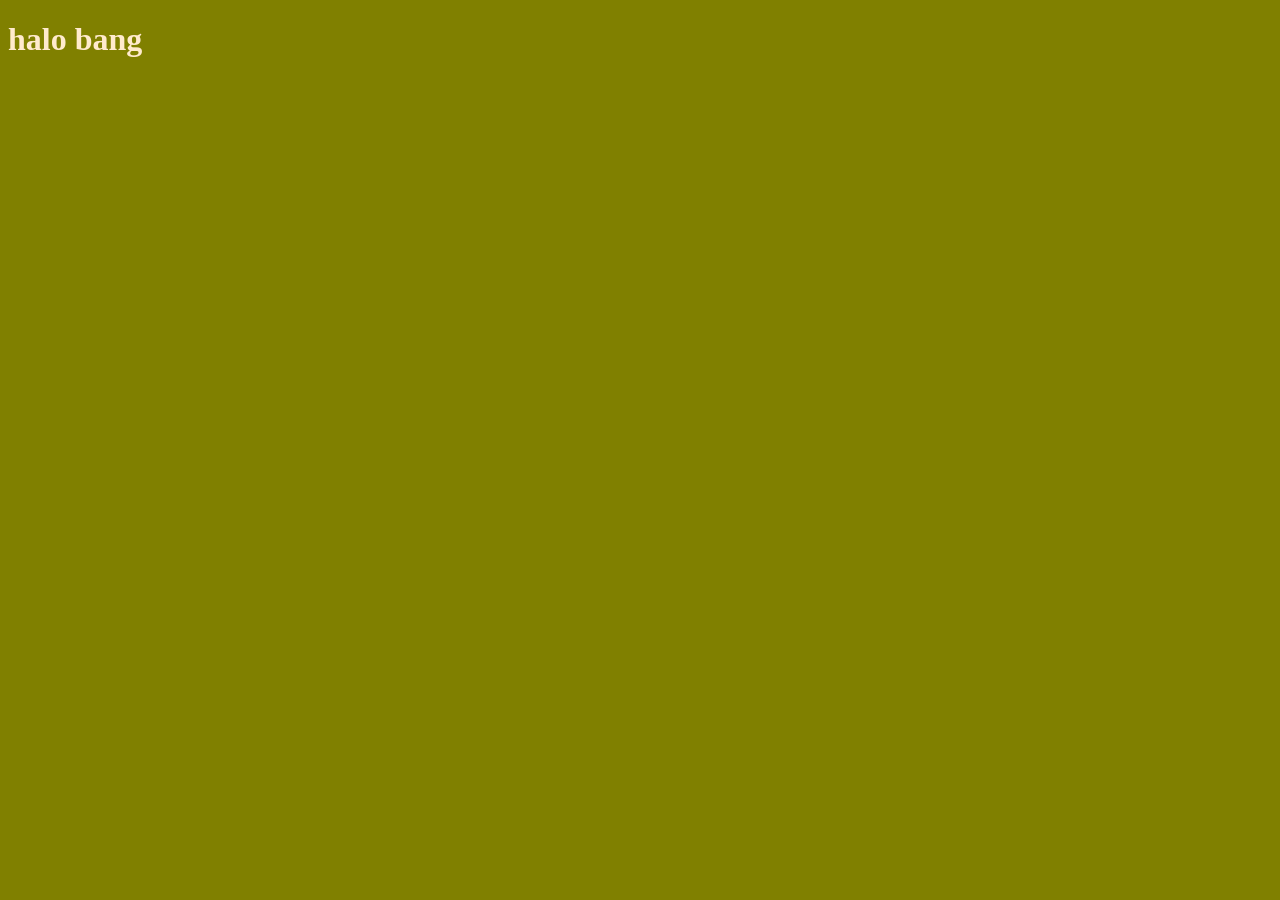
==== Teori/Pertemuan_2/index.html @ 816f4461 "tambah file teori" ====
<!DOCTYPE html>
<html lang="en">
<head>
    <meta charset="UTF-8">
    <meta name="viewport" content="width=device-width, initial-scale=1.0">
    <title>Document</title>
    <style>
        body {
            background-color: olive;
        }
    </style>
</head>
<body>
    <h1 style="font-family: 'Times New Roman', Times, serif; color: blanchedalmond;">halo bang</h1>
</body>
</html>
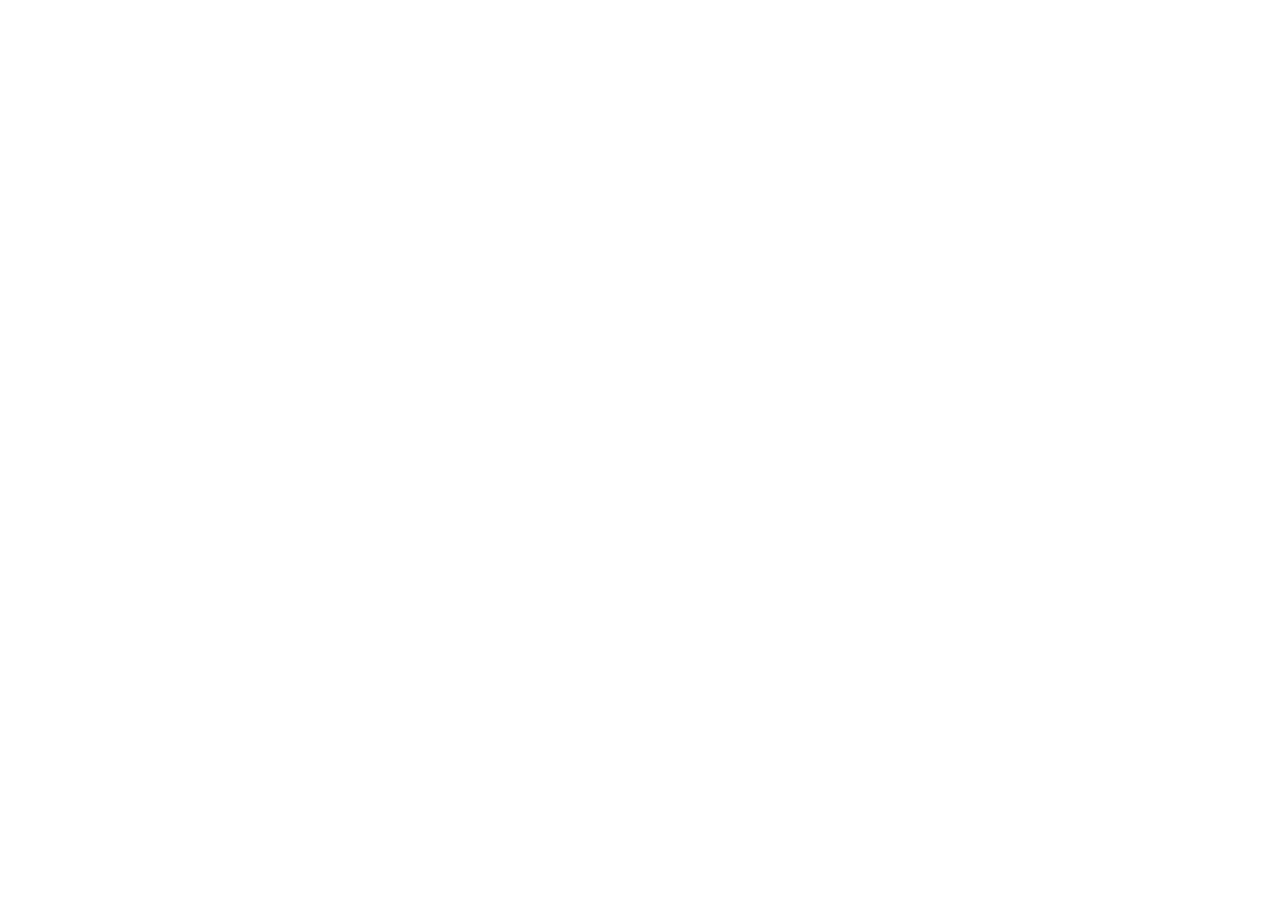
==== commit 728974b4: "update modul_1, tambah css" ====
--- a/Teori/Pertemuan_2/index.html
+++ b/Teori/Pertemuan_2/index.html
@@ -3,14 +3,12 @@
 <head>
     <meta charset="UTF-8">
     <meta name="viewport" content="width=device-width, initial-scale=1.0">
-    <title>Document</title>
-    <style>
-        body {
-            background-color: olive;
-        }
-    </style>
+    <title>Profil</title>
+
+    <link href="https://cdn.jsdelivr.net/npm/bootstrap@5.3.3/dist/css/bootstrap.min.css" rel="stylesheet" integrity="sha384-QWTKZyjpPEjISv5WaRU9OFeRpok6YctnYmDr5pNlyT2bRjXh0JMhjY6hW+ALEwIH" crossorigin="anonymous">
 </head>
 <body>
-    <h1 style="font-family: 'Times New Roman', Times, serif; color: blanchedalmond;">halo bang</h1>
+    
+    
 </body>
 </html>
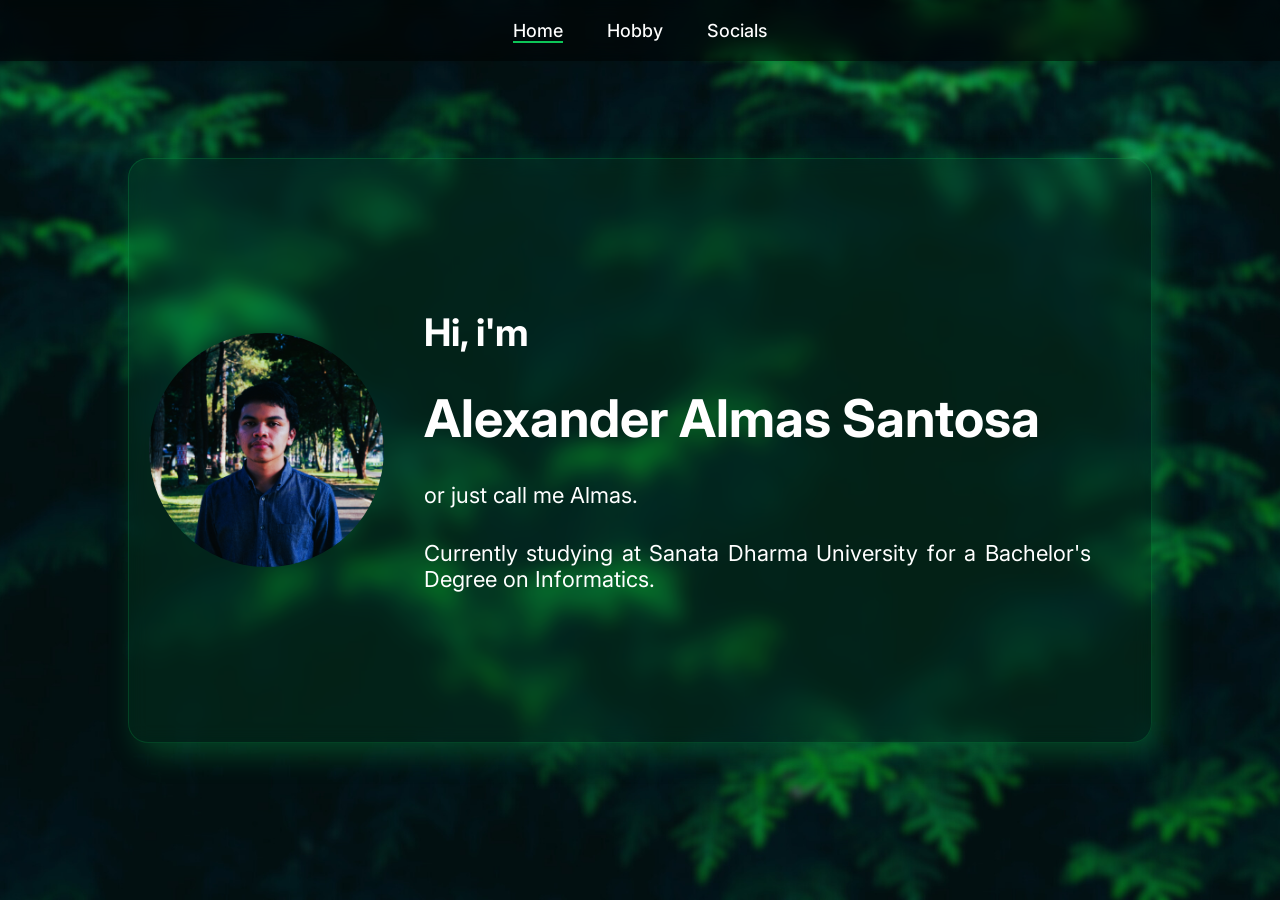
==== commit f41f35b9: "Add html profile, dan add modul 3" ====
--- a/Teori/Pertemuan_2/index.html
+++ b/Teori/Pertemuan_2/index.html
@@ -1,14 +1,34 @@
 <!DOCTYPE html>
 <html lang="en">
+
 <head>
     <meta charset="UTF-8">
     <meta name="viewport" content="width=device-width, initial-scale=1.0">
     <title>Profil</title>
+    <link rel="stylesheet" href="styles.css">
 
-    <link href="https://cdn.jsdelivr.net/npm/bootstrap@5.3.3/dist/css/bootstrap.min.css" rel="stylesheet" integrity="sha384-QWTKZyjpPEjISv5WaRU9OFeRpok6YctnYmDr5pNlyT2bRjXh0JMhjY6hW+ALEwIH" crossorigin="anonymous">
-</head>
 <body>
-    
-    
+    <header class="header">
+        <nav class="navbar">
+            <a href="index.html" class="active-page">Home</a>
+            <a href="hobby.html">Hobby</a>
+            <a href="socials.html">Socials</a>
+        </nav>
+    </header>
+
+    <div class="hero">
+        <div class="content">
+            <div class="image-content">
+                <img src="images/photoHijau.JPG" alt="pas photo">
+            </div>
+            <div class="text-content">
+                <h2>Hi, i'm</h2>
+                <h1>Alexander <span id="nickname">Almas</span> Santosa</h1>
+                <p>or just call me <span id="nickname">Almas.</span></p>
+                <p>Currently studying at Sanata Dharma University for a Bachelor's Degree on Informatics.</p>
+            </div>
+        </div>
+    </div>
 </body>
+
 </html>
--- a/Teori/Pertemuan_2/styles.css
+++ b/Teori/Pertemuan_2/styles.css
@@ -0,0 +1,297 @@
+@import url('https://fonts.googleapis.com/css2?family=Inter:wght@100..900&display=swap');
+
+
+* {
+    margin: 0;
+    padding: 0;
+    box-sizing: border-box;
+    font-family: "Inter", sans-serif;
+}
+
+body {
+    min-height: 100vh;
+    background: url('images/background.png') no-repeat;
+    background-size: cover;
+    background-position: center;
+    color: #fff;
+}
+
+.header {
+    position:fixed;
+    top: 0;
+    left: 0;
+    width: 100%;
+    padding: 20px 100px;
+    background: rgba(0,0,0, 0.45); /*ubah jadi transparant waktu udah siap*/
+    display: flex;
+    justify-content: center;
+    align-items: center;
+    z-index: 100;
+    backdrop-filter: blur(10px);
+}
+
+/* .header background {
+    opacity: 0.3;
+} */
+
+.navbar a {
+    position: relative;
+    font-size: 18px;
+    color: #fff;
+    font-weight: 470;
+    text-decoration: none;
+    margin-left: 20px;
+    margin-right: 20px;
+    transition: 0.5s ease;
+}
+
+.navbar a::before {
+    content: '';
+    position: absolute;
+    top: 100%;
+    left: 0;
+    width: 0;
+    height: 2px;
+    background: rgb(13, 198, 88);
+    transition: 0.5s ease;
+}
+
+.navbar a:hover {
+    color: rgb(253, 233, 64);
+    transition: 0.5s ease;
+}
+
+.navbar a:hover::before {
+    width: 100%;
+}
+
+.hero {
+    height: 100vh;
+    display: flex;
+    align-items: center;
+    padding: 0 10%;
+    justify-content: center;
+    /* border: 5px solid yellow; */
+    width: 100vw;
+    flex-direction: column;
+    /* overflow-x: hidden; */
+    /* overflow-y: visible; */
+    gap: 1rem;
+}
+
+#nickname:hover {
+    color: rgb(253, 233, 64);
+}
+
+#nickname {
+    transition: 0.4s ease;
+}
+
+
+.content {
+    height: 65%;
+    display: flex;
+    padding: 0 2%;
+    align-items: center;
+    justify-content: center;
+    width: 100%;
+    flex-direction: row;
+    border: 1px solid rgba(13, 198, 88, 0.2);
+    background-color: rgba(13, 198, 88, 0.1);
+    border-radius: 20px;
+    backdrop-filter: blur(10px);
+    box-shadow: 10px 10px 30px rgba(13, 198, 88, 0.3);
+}
+
+.text-content {
+    display: flex;
+    flex-direction: column;
+    padding: 8% 2%;
+    /* border: 5px solid green; */
+    width: 75%;
+    gap: 2rem;
+    margin: 20px;
+}
+
+.image-content {
+    display: flex;
+    /* border: 5px solid red; */
+    width: 25%;
+    border-radius: 50%;
+}
+
+.image-content img {
+    max-width: 100%;
+    max-height: 100%;
+    object-fit: contain;
+    border-radius: 50%;
+}
+
+h1 {
+    font-size: 52px;
+}
+
+h2 {
+    font-size: 38px;
+}
+
+p {
+    font-size: 22px;
+    text-align: justify;
+    text-justify: inter-word;
+}
+
+.container {
+    display: flex;
+    width: 40vw;
+    height: 40vh;
+    /* border: 5px solid green; */
+    flex-direction: row;
+    gap: 1rem;
+    padding: 30px 40px;
+
+    border: 1px solid rgba(13, 198, 88, 0.2);
+    background-color: rgba(13, 198, 88, 0.1);
+    border-radius: 20px;
+    backdrop-filter: blur(10px);
+    box-shadow: 5px 5px 10px rgba(13, 198, 88, 0.3);
+
+    transition: 0.4s ease;
+}
+
+.container:hover {
+    scale: 1.1;
+    box-shadow: 5px 5px 30px rgba(13, 198, 88, 0.7);
+    transition: 0.4s ease;
+}
+
+.hobby-image {
+    border-radius: 10px;
+    width: 30%;
+    height: 100%;
+    /* border: 5px solid green; */
+    /* margin-top: 5%;
+    margin-bottom: 5%; */
+}
+
+.hobby-text {
+    display: flex;
+    flex-direction: column;
+    border-radius: 10px;
+    width: 70%;
+    height: 100%;
+    gap: 1rem;
+    justify-content: center;
+    /* border: 5px solid green; */
+}
+
+.hobby-image img {
+    max-width: 100%;
+    max-height: 100%;
+    object-fit: contain;
+    border-radius: 10px;
+}
+
+#hobby {
+    margin-top: 200px;
+    margin-bottom: 150px;
+}
+
+.content-wrapper {
+    height: 80%;
+    display: flex;
+    padding: 0 2%;
+    align-items: center;
+    justify-content: center;
+    width: 100%;
+    flex-direction: column;
+    border: 1px solid rgba(13, 198, 88, 0.2);
+    background-color: rgba(13, 198, 88, 0.1);
+    border-radius: 20px;
+    backdrop-filter: blur(10px);
+    box-shadow: 10px 10px 30px rgba(13, 198, 88, 0.3);
+}
+
+.content-info {
+    height: 50%;
+    width: 100%;
+    /* border: 1px solid rgba(13, 198, 88, 0.2); */
+    display: flex;
+    align-items: center;
+    justify-content: center;
+    flex-direction: row;
+    margin: 10px;
+}
+
+.content-info h1 {
+    font-size: 72px;
+}
+
+
+.button-socials {
+    display: flex;
+    flex-direction: column;
+    align-items: center;
+    justify-content: center;
+    border: 1px solid rgba(13, 198, 88, 0.1);
+    height: 100%;
+    width: 100%;
+    padding: 20px 30px;
+    gap: 1rem;
+    border-radius: 20px;
+    transition: 0.4s ease;
+    backdrop-filter: brightness(150%);
+}
+
+.button-socials p {
+    font-size: 16px;
+    text-align: center;
+    /* text-justify: inter-word; */
+}
+
+.button-socials h1 {
+    font-size: 30px;
+}
+
+.button-socials img {
+    width: 100px;
+    height: 100px;
+    filter: invert(100%) sepia(86%) saturate(2%) hue-rotate(357deg) brightness(103%) contrast(101%);
+}
+
+.active-page::after {
+    content: '';
+    position: absolute;
+    top: 100%;
+    left: 0;
+    width: 100%;
+    height: 2px;
+    background: rgb(13, 198, 88);
+    transition: 0.5s ease;
+}
+
+#div-click {
+    text-decoration: inherit;
+    color: inherit;
+    display: flex;
+    flex-direction: column;
+    align-items: center;
+    justify-content: center;
+    height: 100%;
+    width: 100%;
+    padding: 20px 30px;
+    gap: 1rem;
+}
+
+.button-socials:hover {
+    box-shadow: 5px 5px 10px rgba(13, 198, 88, 0.5);
+}
+
+.content-info a:hover {
+    scale: 1.1;
+    transition: 0.4s ease;
+    /* box-shadow: 10px 10px 30px rgb(13, 198, 88); */
+}
+.content-info a {
+    transition: 0.4s ease;
+}
